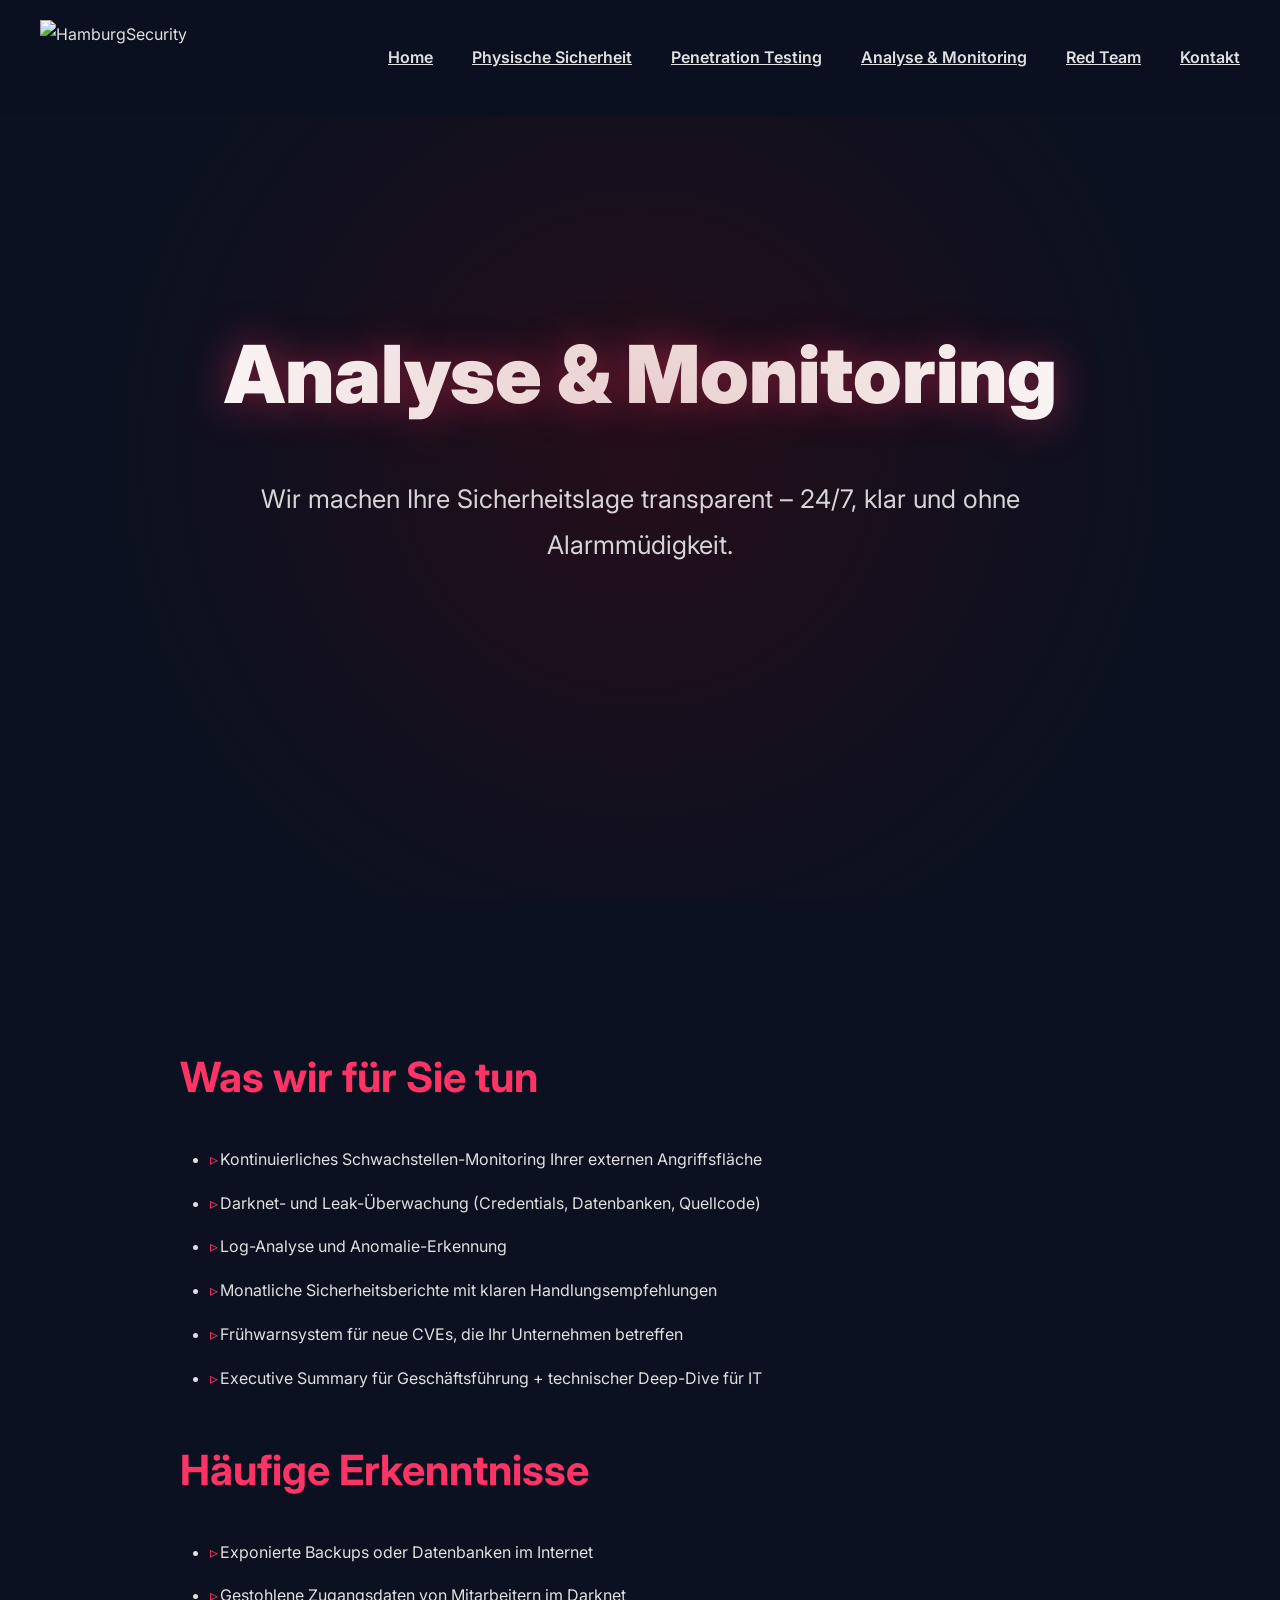
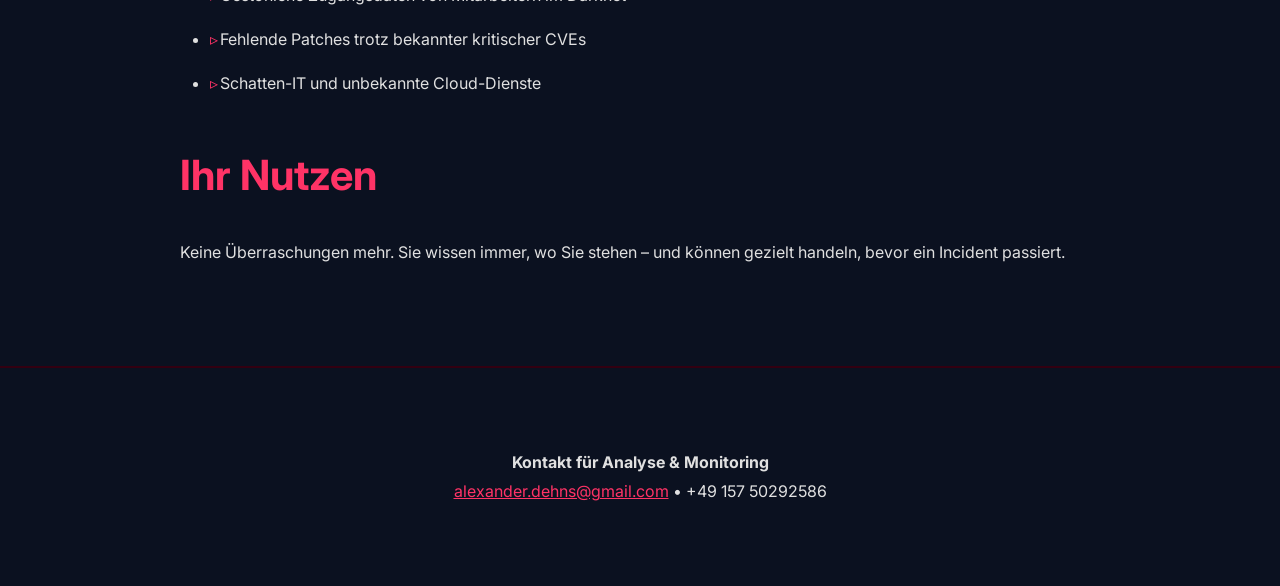
==== analyse-monitoring.html @ 7702d46d "Update and rename analyse.html to analyse-monitoring.html" ====
<!DOCTYPE html>
<html lang="de">
<head>
<meta charset="UTF-8">
<meta name="viewport" content="width=device-width, initial-scale=1.0">
<title>Analyse & Monitoring – HamburgSecurity</title>
<link rel="stylesheet" href="style.css">
<link href="https://fonts.googleapis.com/css2?family=Inter:wght@400;600;800;900&display=swap" rel="stylesheet">
</head>
<body>

<header>
    <img src="fertigsecurity.png" alt="HamburgSecurity">
    <nav>
        <a href="index.html">Home</a>
        <a href="physische-sicherheit.html">Physische Sicherheit</a>
        <a href="penetration-testing.html">Penetration Testing</a>
        <a href="analyse-monitoring.html">Analyse & Monitoring</a>
        <a href="red-team.html">Red Team</a>
        <a href="index.html#kontakt">Kontakt</a>
    </nav>
</header>

<section class="hero" style="background-image:url('https://images.unsplash.com/photo-1460925895917-afdab827c52f?q=80&w=2400&fm=jpg')">
    <div class="hero-content">
        <h1>Analyse & Monitoring</h1>
        <p>Wir machen Ihre Sicherheitslage transparent – 24/7, klar und ohne Alarmmüdigkeit.</p>
    </div>
</section>

<div class="content">
    <h2>Was wir für Sie tun</h2>
    <ul>
        <li>Kontinuierliches Schwachstellen-Monitoring Ihrer externen Angriffsfläche</li>
        <li>Darknet- und Leak-Überwachung (Credentials, Datenbanken, Quellcode)</li>
        <li>Log-Analyse und Anomalie-Erkennung</li>
        <li>Monatliche Sicherheitsberichte mit klaren Handlungsempfehlungen</li>
        <li>Frühwarnsystem für neue CVEs, die Ihr Unternehmen betreffen</li>
        <li>Executive Summary für Geschäftsführung + technischer Deep-Dive für IT</li>
    </ul>

    <h2>Häufige Erkenntnisse</h2>
    <ul>
        <li>Exponierte Backups oder Datenbanken im Internet</li>
        <li>Gestohlene Zugangsdaten von Mitarbeitern im Darknet</li>
        <li>Fehlende Patches trotz bekannter kritischer CVEs</li>
        <li>Schatten-IT und unbekannte Cloud-Dienste</li>
    </ul>

    <h2>Ihr Nutzen</h2>
    <p>Keine Überraschungen mehr. Sie wissen immer, wo Sie stehen – und können gezielt handeln, bevor ein Incident passiert.</p>
</div>

<footer>
    <p><strong>Kontakt für Analyse & Monitoring</strong><br>
    <a href="mailto:alexander.dehns@gmail.com">alexander.dehns@gmail.com</a> • +49 157 50292586</p>
</footer>

</body>
</html>
---- style.css ----
* {margin:0;padding:0;box-sizing:border-box;}
body {font-family:'Inter',sans-serif;background:#0b1120;color:#e0e0e0;line-height:1.8;}
header {
    position:fixed;top:0;width:100%;background:rgba(11,17,32,0.98);backdrop-filter:blur(15px);
    padding:20px 40px;display:flex;justify-content:space-between;align-items:center;z-index:1000;
    border-bottom:1px solid #330011;
}
header img {height:75px;}
nav a {color:#e0e0e0;margin-left:35px;font-weight:600;transition:0.3s;}
nav a:hover {color:#ff3366;}

.hero {
    height:100vh;background:linear-gradient(rgba(11,17,32,0.9),rgba(20,0,10,0.8)),url('https://images.unsplash.com/photo-1550751827-4bd374c3f58b?q=80&w=2400') center/cover no-repeat;
    display:flex;align-items:center;justify-content:center;text-align:center;position:relative;
}
.hero::before {content:"";position:absolute;inset:0;background:radial-gradient(circle at center,rgba(139,0,0,0.2),transparent 70%);}
.hero h1 {font-size:5rem;font-weight:900;color:#ffffff;text-shadow:0 0 40px rgba(255,51,102,0.5);}
.hero p {font-size:1.6rem;max-width:900px;margin:30px auto;opacity:0.95;}

.services {padding:120px 40px;background:#0f1525;}
.services h2 {text-align:center;font-size:3.2rem;margin-bottom:80px;color:#ff3366;}
.grid {display:grid;grid-template-columns:repeat(auto-fit,minmax(360px,1fr));gap:50px;max-width:1600px;margin:auto;}
.card {
    background:#161a2e;border-radius:20px;overflow:hidden;box-shadow:0 15px 40px rgba(0,0,0,0.8);transition:0.5s;
    border:1px solid #222233;
}
.card:hover {transform:translateY(-20px);box-shadow:0 30px 60px rgba(255,51,102,0.2);border-color:#ff3366;}
.card img {width:100%;height:280px;object-fit:cover;}
.card-body {padding:40px;text-align:center;}
.card h3 {font-size:2rem;margin-bottom:20px;color:#ff3366;}
.card p {opacity:0.9;font-size:1.1rem;}

.content {padding:100px 40px;max-width:1000px;margin:auto;}
.content h2 {font-size:2.6rem;margin:40px 0 25px;color:#ff3366;}
.content ul {padding-left:30px;margin:30px 0;}
.content ul li {margin:15px 0;position:relative;padding-left:10px;}
.content ul li::before {content:"▹";color:#ff3366;position:absolute;left:0;}

footer {background:#0b1120;padding:80px 40px;text-align:center;border-top:2px solid #330011;}
footer a {color:#ff3366;}

@media (max-width:992px) {
    .hero h1 {font-size:3.8rem;}
    header {padding:15px 20px;flex-direction:column;gap:20px;}
    nav a {margin:0 15px;}
    .grid {gap:40px;padding:0 20px;}
}
@media (max-width:576px) {
    .hero h1 {font-size:2.8rem;}
    .hero p {font-size:1.3rem;}
    .card-body {padding:30px;}
    .content {padding:60px 20px;}
}
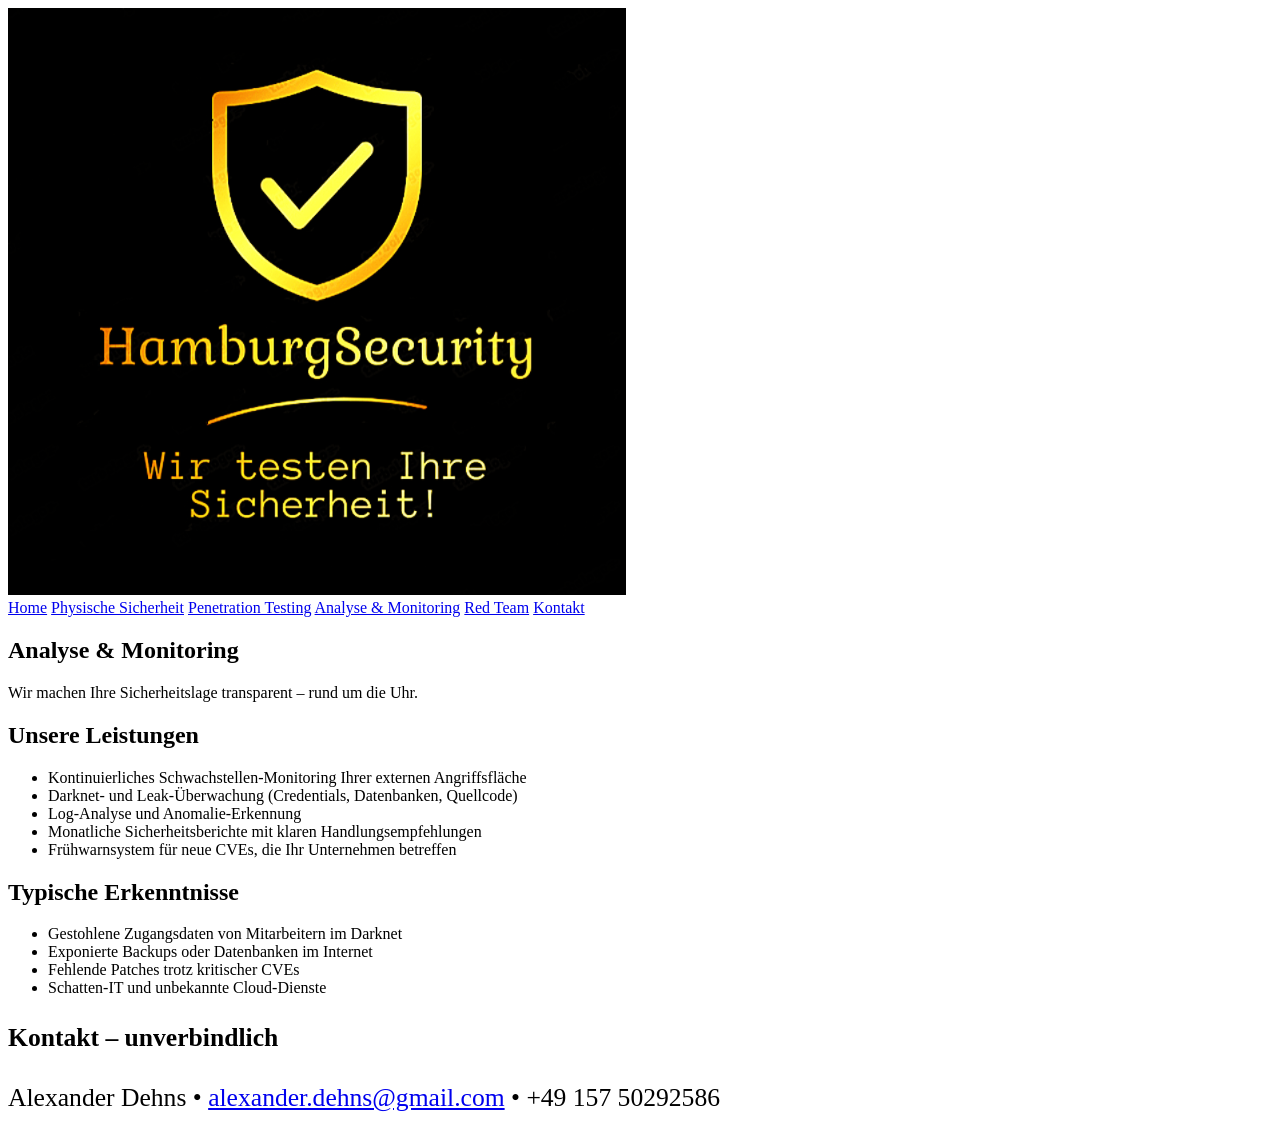
==== commit 7a8b996e: "Update analyse-monitoring.html" ====
--- a/analyse-monitoring.html
+++ b/analyse-monitoring.html
@@ -4,13 +4,13 @@
 <meta charset="UTF-8">
 <meta name="viewport" content="width=device-width, initial-scale=1.0">
 <title>Analyse & Monitoring – HamburgSecurity</title>
-<link rel="stylesheet" href="style.css">
 <link href="https://fonts.googleapis.com/css2?family=Inter:wght@400;600;800;900&display=swap" rel="stylesheet">
+<style>/* Gleicher CSS wie oben */</style>
 </head>
 <body>
 
 <header>
-    <img src="fertigsecurity.png" alt="HamburgSecurity">
+    <img src="logo.png" alt="HamburgSecurity">
     <nav>
         <a href="index.html">Home</a>
         <a href="physische-sicherheit.html">Physische Sicherheit</a>
@@ -21,39 +21,37 @@
     </nav>
 </header>
 
-<section class="hero" style="background-image:url('https://images.unsplash.com/photo-1460925895917-afdab827c52f?q=80&w=2400&fm=jpg')">
+<section class="hero" style="background-image:url('https://images.unsplash.com/photo-1460925895917-afdab827c52f?q=80&w=2400')">
     <div class="hero-content">
         <h1>Analyse & Monitoring</h1>
-        <p>Wir machen Ihre Sicherheitslage transparent – 24/7, klar und ohne Alarmmüdigkeit.</p>
+        <p>Wir machen Ihre Sicherheitslage transparent – rund um die Uhr.</p>
     </div>
 </section>
 
 <div class="content">
-    <h2>Was wir für Sie tun</h2>
+    <h2>Unsere Leistungen</h2>
     <ul>
         <li>Kontinuierliches Schwachstellen-Monitoring Ihrer externen Angriffsfläche</li>
         <li>Darknet- und Leak-Überwachung (Credentials, Datenbanken, Quellcode)</li>
         <li>Log-Analyse und Anomalie-Erkennung</li>
         <li>Monatliche Sicherheitsberichte mit klaren Handlungsempfehlungen</li>
         <li>Frühwarnsystem für neue CVEs, die Ihr Unternehmen betreffen</li>
-        <li>Executive Summary für Geschäftsführung + technischer Deep-Dive für IT</li>
     </ul>
 
-    <h2>Häufige Erkenntnisse</h2>
+    <h2>Typische Erkenntnisse</h2>
     <ul>
+        <li>Gestohlene Zugangsdaten von Mitarbeitern im Darknet</li>
         <li>Exponierte Backups oder Datenbanken im Internet</li>
-        <li>Gestohlene Zugangsdaten von Mitarbeitern im Darknet</li>
-        <li>Fehlende Patches trotz bekannter kritischer CVEs</li>
+        <li>Fehlende Patches trotz kritischer CVEs</li>
         <li>Schatten-IT und unbekannte Cloud-Dienste</li>
     </ul>
-
-    <h2>Ihr Nutzen</h2>
-    <p>Keine Überraschungen mehr. Sie wissen immer, wo Sie stehen – und können gezielt handeln, bevor ein Incident passiert.</p>
 </div>
 
 <footer>
-    <p><strong>Kontakt für Analyse & Monitoring</strong><br>
-    <a href="mailto:alexander.dehns@gmail.com">alexander.dehns@gmail.com</a> • +49 157 50292586</p>
+    <p style="font-size:1.6rem;">
+        <strong>Kontakt – unverbindlich</strong><br><br>
+        Alexander Dehns • <a href="mailto:alexander.dehns@gmail.com">alexander.dehns@gmail.com</a> • +49 157 50292586
+    </p>
 </footer>
 
 </body>
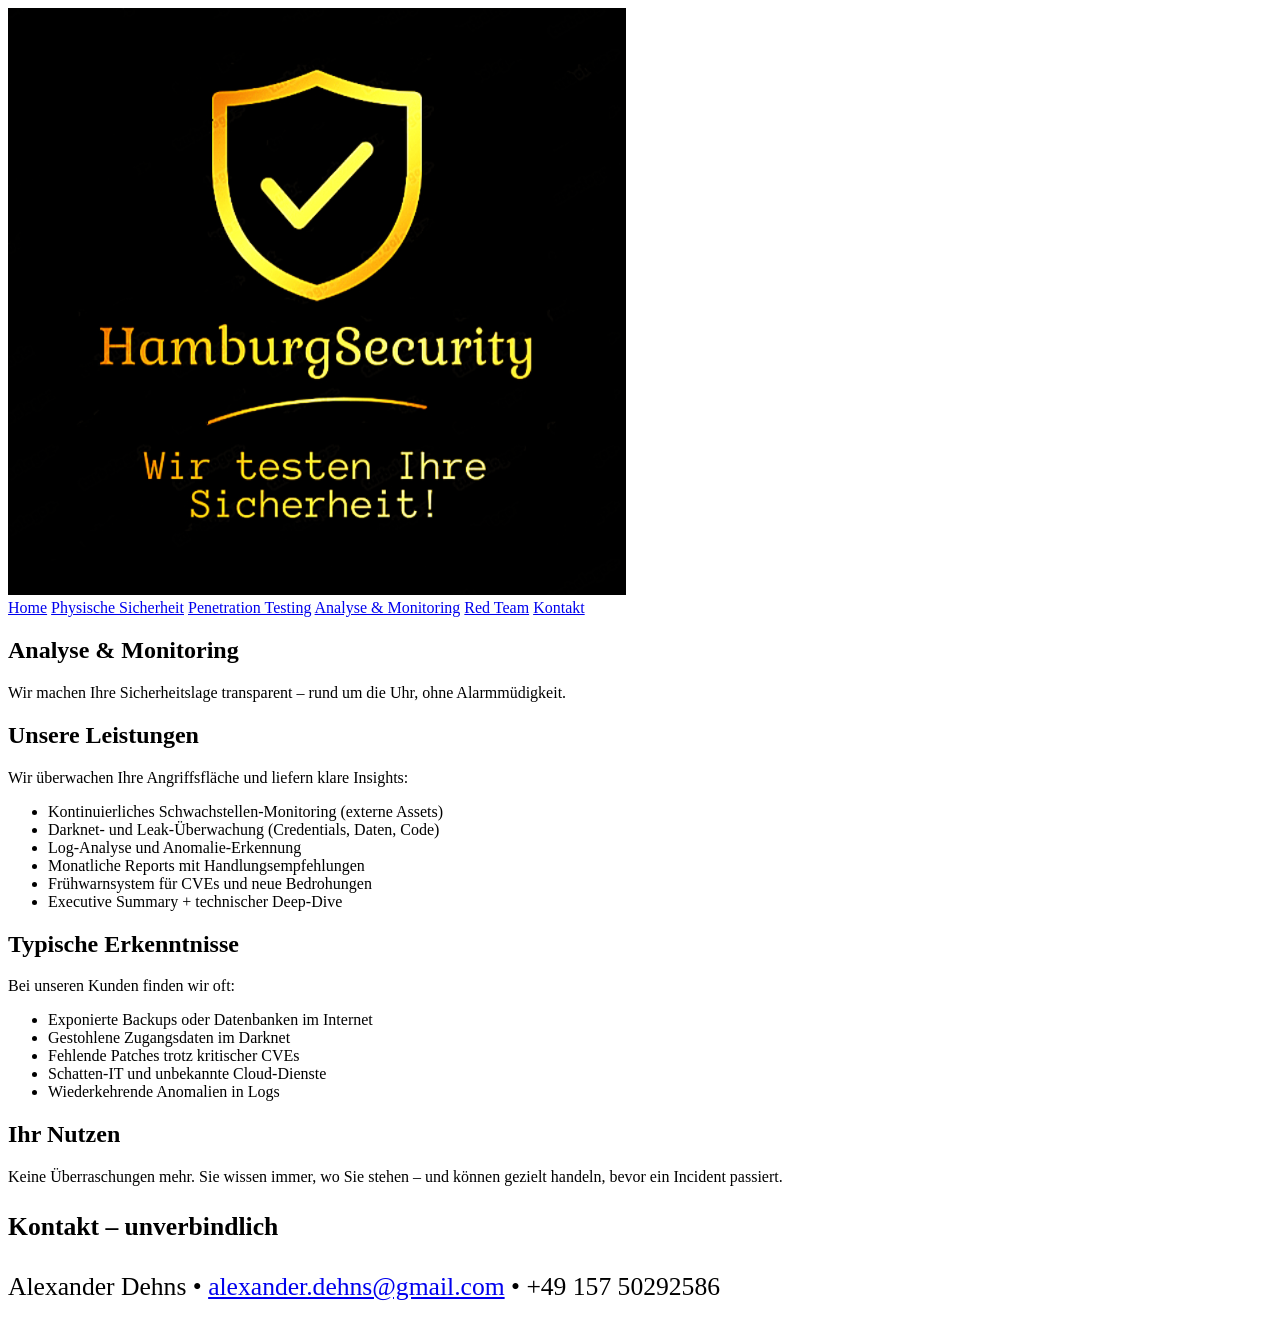
==== commit 7d798441: "Update analyse-monitoring.html" ====
--- a/analyse-monitoring.html
+++ b/analyse-monitoring.html
@@ -24,27 +24,34 @@
 <section class="hero" style="background-image:url('https://images.unsplash.com/photo-1460925895917-afdab827c52f?q=80&w=2400')">
     <div class="hero-content">
         <h1>Analyse & Monitoring</h1>
-        <p>Wir machen Ihre Sicherheitslage transparent – rund um die Uhr.</p>
+        <p>Wir machen Ihre Sicherheitslage transparent – rund um die Uhr, ohne Alarmmüdigkeit.</p>
     </div>
 </section>
 
 <div class="content">
     <h2>Unsere Leistungen</h2>
+    <p>Wir überwachen Ihre Angriffsfläche und liefern klare Insights:</p>
     <ul>
-        <li>Kontinuierliches Schwachstellen-Monitoring Ihrer externen Angriffsfläche</li>
-        <li>Darknet- und Leak-Überwachung (Credentials, Datenbanken, Quellcode)</li>
+        <li>Kontinuierliches Schwachstellen-Monitoring (externe Assets)</li>
+        <li>Darknet- und Leak-Überwachung (Credentials, Daten, Code)</li>
         <li>Log-Analyse und Anomalie-Erkennung</li>
-        <li>Monatliche Sicherheitsberichte mit klaren Handlungsempfehlungen</li>
-        <li>Frühwarnsystem für neue CVEs, die Ihr Unternehmen betreffen</li>
+        <li>Monatliche Reports mit Handlungsempfehlungen</li>
+        <li>Frühwarnsystem für CVEs und neue Bedrohungen</li>
+        <li>Executive Summary + technischer Deep-Dive</li>
     </ul>
 
     <h2>Typische Erkenntnisse</h2>
+    <p>Bei unseren Kunden finden wir oft:</p>
     <ul>
-        <li>Gestohlene Zugangsdaten von Mitarbeitern im Darknet</li>
         <li>Exponierte Backups oder Datenbanken im Internet</li>
+        <li>Gestohlene Zugangsdaten im Darknet</li>
         <li>Fehlende Patches trotz kritischer CVEs</li>
         <li>Schatten-IT und unbekannte Cloud-Dienste</li>
+        <li>Wiederkehrende Anomalien in Logs</li>
     </ul>
+
+    <h2>Ihr Nutzen</h2>
+    <p>Keine Überraschungen mehr. Sie wissen immer, wo Sie stehen – und können gezielt handeln, bevor ein Incident passiert.</p>
 </div>
 
 <footer>
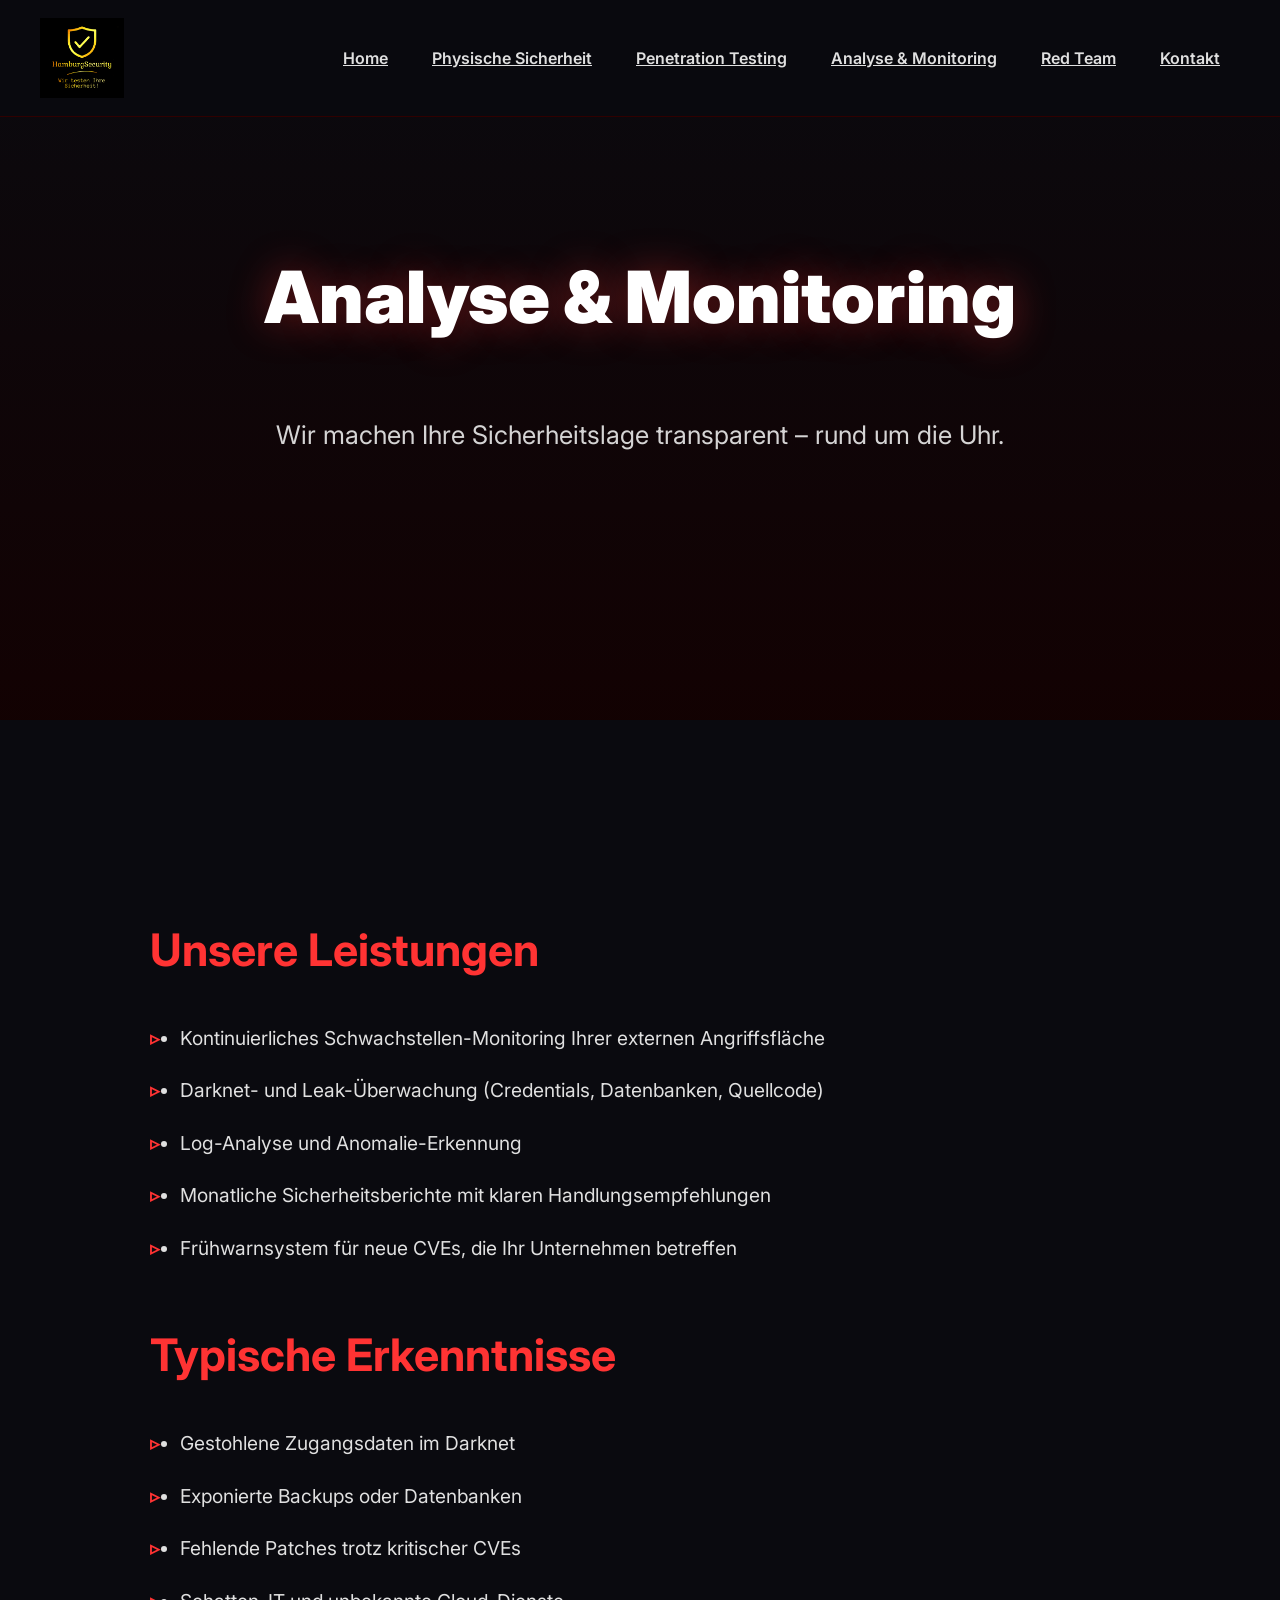
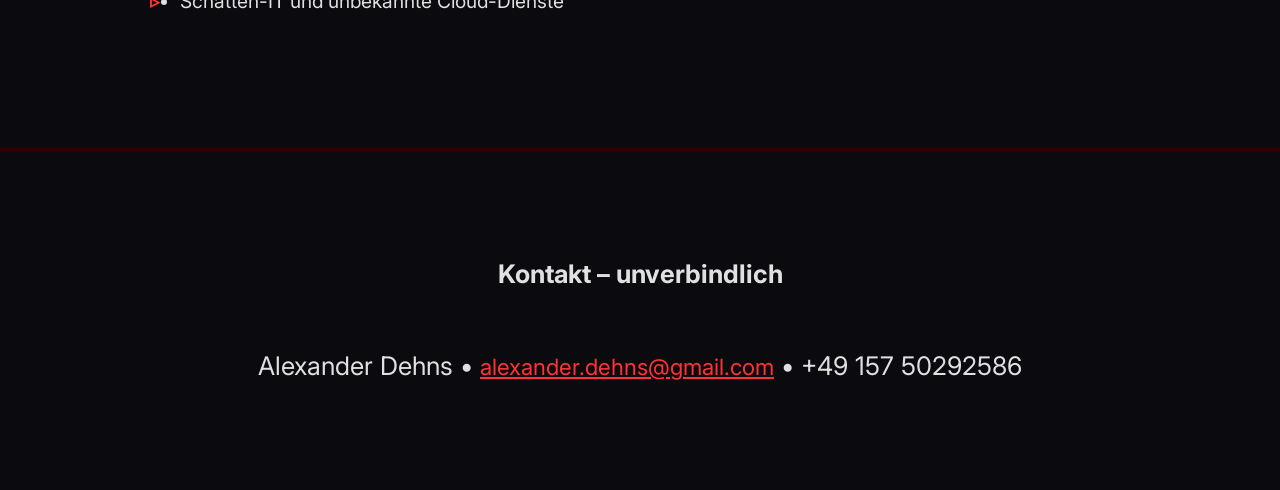
==== commit 91b3e63e: "Create analyse-monitoring.html" ====
--- a/analyse-monitoring.html
+++ b/analyse-monitoring.html
@@ -5,7 +5,31 @@
 <meta name="viewport" content="width=device-width, initial-scale=1.0">
 <title>Analyse & Monitoring – HamburgSecurity</title>
 <link href="https://fonts.googleapis.com/css2?family=Inter:wght@400;600;800;900&display=swap" rel="stylesheet">
-<style>/* Gleicher CSS wie oben */</style>
+<style>
+    *{margin:0;padding:0;box-sizing:border-box;}
+    body{font-family:'Inter',sans-serif;background:#0a0a0f;color:#e0e0e0;line-height:1.8;}
+    header{position:fixed;top:0;width:100%;background:rgba(10,10,15,0.98);backdrop-filter:blur(12px);
+        padding:18px 40px;display:flex;justify-content:flex-start;align-items:center;z-index:1000;
+        border-bottom:1px solid #300000;}
+    header img{height:80px;margin-right:auto;}
+    nav{margin-left:auto;}
+    nav a{color:#e0e0e0;margin:0 20px;font-weight:600;transition:0.3s;}
+    nav a:hover{color:#ff3333;}
+    .hero{height:80vh;background:linear-gradient(rgba(10,10,15,0.88),rgba(20,0,0,0.85)),
+        url('https://images.unsplash.com/photo-1460925895917-afdab827c52f?q=80&w=2400') center/cover no-repeat;
+        display:flex;flex-direction:column;align-items:center;justify-content:center;text-align:center;}
+    .hero h1{font-size:4.5rem;font-weight:900;color:#fff;margin-bottom:20px;text-shadow:0 0 40px rgba(255,51,51,0.4);}
+    .hero p{font-size:1.6rem;max-width:900px;margin:30px auto;opacity:0.95;}
+    .content{padding:140px 60px 100px;max-width:1100px;margin:auto;}
+    .content h2{font-size:2.8rem;margin:50px 0 30px;color:#ff3333;}
+    .content ul{padding-left:30px;margin:30px 0;}
+    .content ul li{margin:18px 0;font-size:1.2rem;position:relative;}
+    .content ul li::before{content:"▹";color:#ff3333;position:absolute;left:-30px;font-weight:bold;}
+    footer{background:#0a0a0f;padding:100px 40px;text-align:center;border-top:3px solid #300000;}
+    footer a{color:#ff3333;font-size:1.4rem;}
+    @media(max-width:992px){.hero h1{font-size:3.5rem;}.content{padding-top:100px;padding-left:20px;padding-right:20px;}}
+    @media(max-width:576px){.hero h1{font-size:2.8rem;}.content{padding:80px 20px;font-size:1rem;}}
+</style>
 </head>
 <body>
 
@@ -21,37 +45,27 @@
     </nav>
 </header>
 
-<section class="hero" style="background-image:url('https://images.unsplash.com/photo-1460925895917-afdab827c52f?q=80&w=2400')">
-    <div class="hero-content">
-        <h1>Analyse & Monitoring</h1>
-        <p>Wir machen Ihre Sicherheitslage transparent – rund um die Uhr, ohne Alarmmüdigkeit.</p>
-    </div>
+<section class="hero">
+    <h1>Analyse & Monitoring</h1>
+    <p>Wir machen Ihre Sicherheitslage transparent – rund um die Uhr.</p>
 </section>
 
 <div class="content">
     <h2>Unsere Leistungen</h2>
-    <p>Wir überwachen Ihre Angriffsfläche und liefern klare Insights:</p>
     <ul>
-        <li>Kontinuierliches Schwachstellen-Monitoring (externe Assets)</li>
-        <li>Darknet- und Leak-Überwachung (Credentials, Daten, Code)</li>
+        <li>Kontinuierliches Schwachstellen-Monitoring Ihrer externen Angriffsfläche</li>
+        <li>Darknet- und Leak-Überwachung (Credentials, Datenbanken, Quellcode)</li>
         <li>Log-Analyse und Anomalie-Erkennung</li>
-        <li>Monatliche Reports mit Handlungsempfehlungen</li>
-        <li>Frühwarnsystem für CVEs und neue Bedrohungen</li>
-        <li>Executive Summary + technischer Deep-Dive</li>
+        <li>Monatliche Sicherheitsberichte mit klaren Handlungsempfehlungen</li>
+        <li>Frühwarnsystem für neue CVEs, die Ihr Unternehmen betreffen</li>
     </ul>
-
     <h2>Typische Erkenntnisse</h2>
-    <p>Bei unseren Kunden finden wir oft:</p>
     <ul>
-        <li>Exponierte Backups oder Datenbanken im Internet</li>
         <li>Gestohlene Zugangsdaten im Darknet</li>
+        <li>Exponierte Backups oder Datenbanken</li>
         <li>Fehlende Patches trotz kritischer CVEs</li>
         <li>Schatten-IT und unbekannte Cloud-Dienste</li>
-        <li>Wiederkehrende Anomalien in Logs</li>
     </ul>
-
-    <h2>Ihr Nutzen</h2>
-    <p>Keine Überraschungen mehr. Sie wissen immer, wo Sie stehen – und können gezielt handeln, bevor ein Incident passiert.</p>
 </div>
 
 <footer>
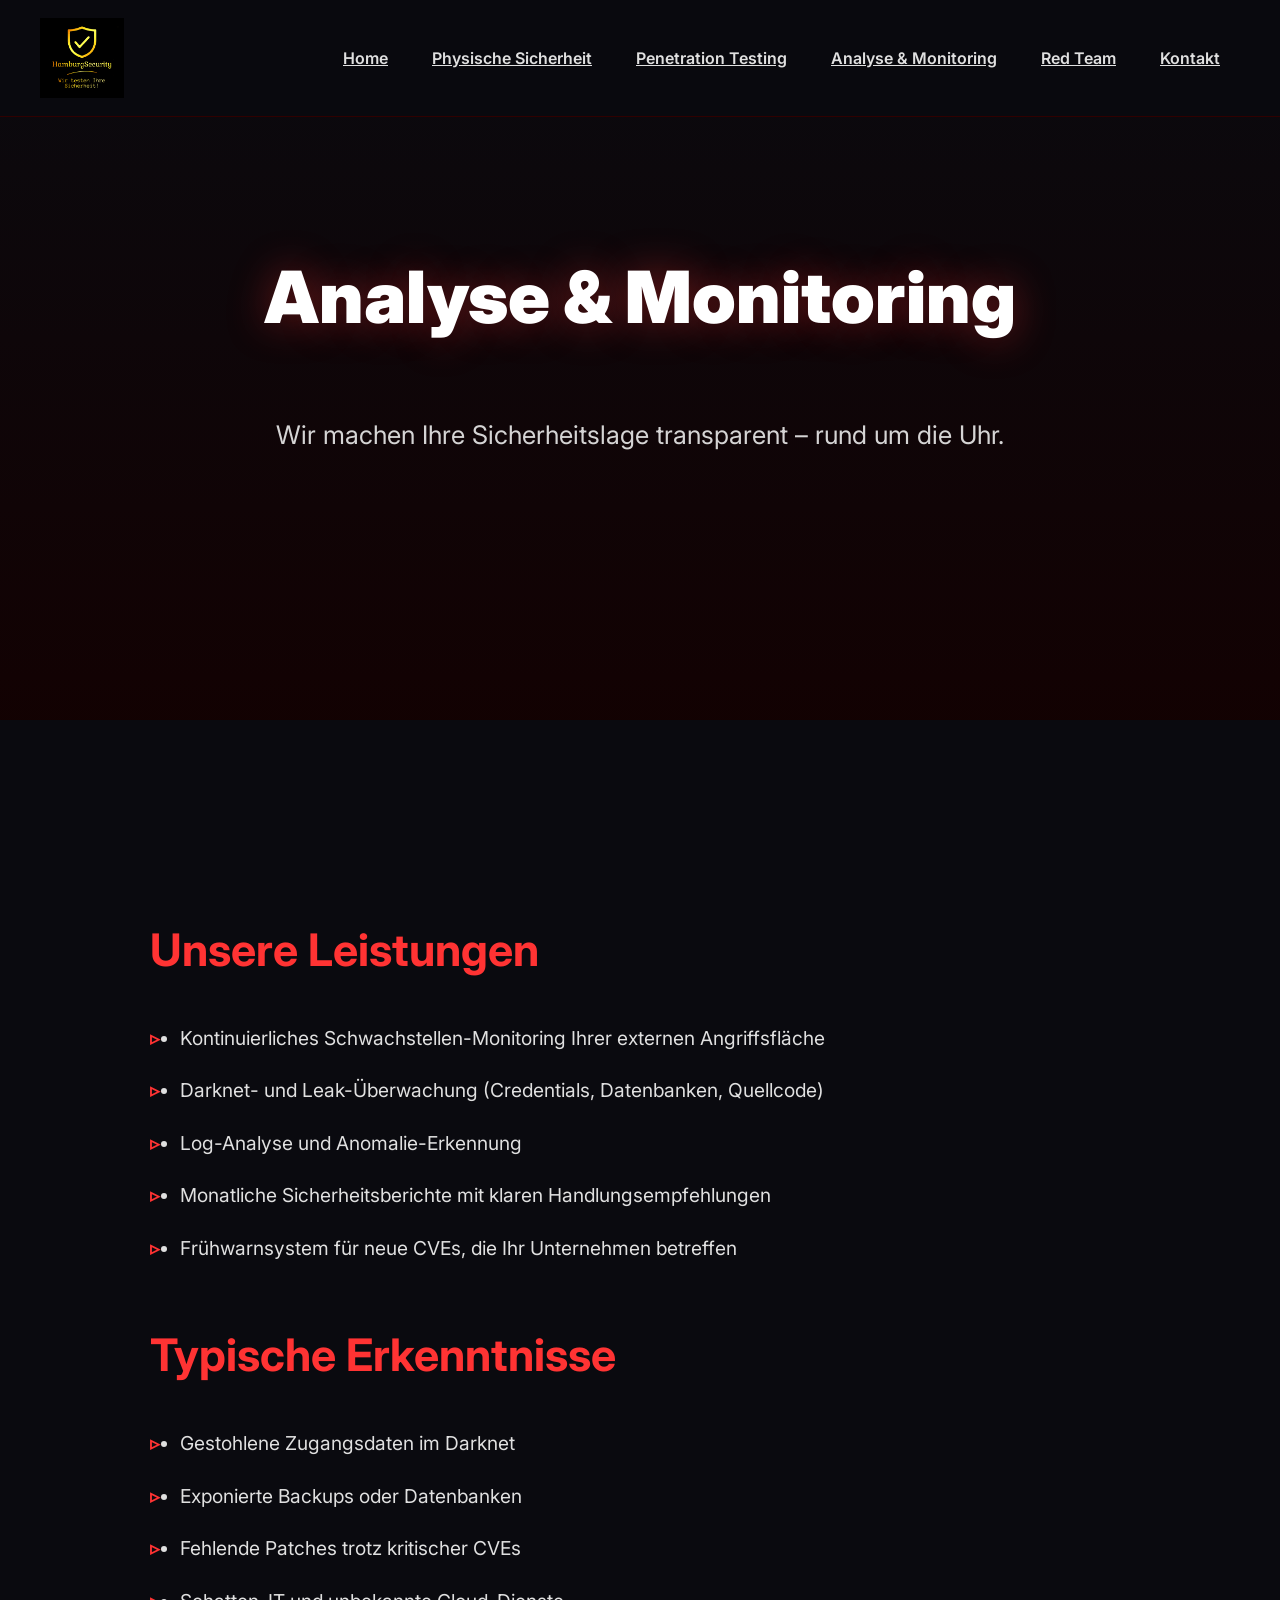
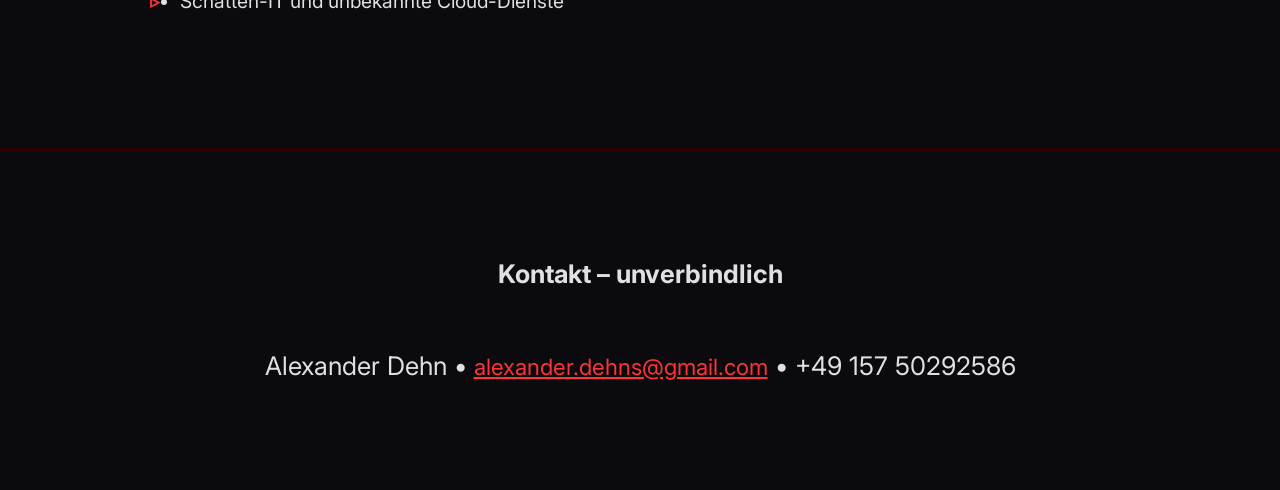
==== commit bf490dae: "Update analyse-monitoring.html" ====
--- a/analyse-monitoring.html
+++ b/analyse-monitoring.html
@@ -71,7 +71,7 @@
 <footer>
     <p style="font-size:1.6rem;">
         <strong>Kontakt – unverbindlich</strong><br><br>
-        Alexander Dehns • <a href="mailto:alexander.dehns@gmail.com">alexander.dehns@gmail.com</a> • +49 157 50292586
+        Alexander Dehn • <a href="mailto:alexander.dehns@gmail.com">alexander.dehns@gmail.com</a> • +49 157 50292586
     </p>
 </footer>
 
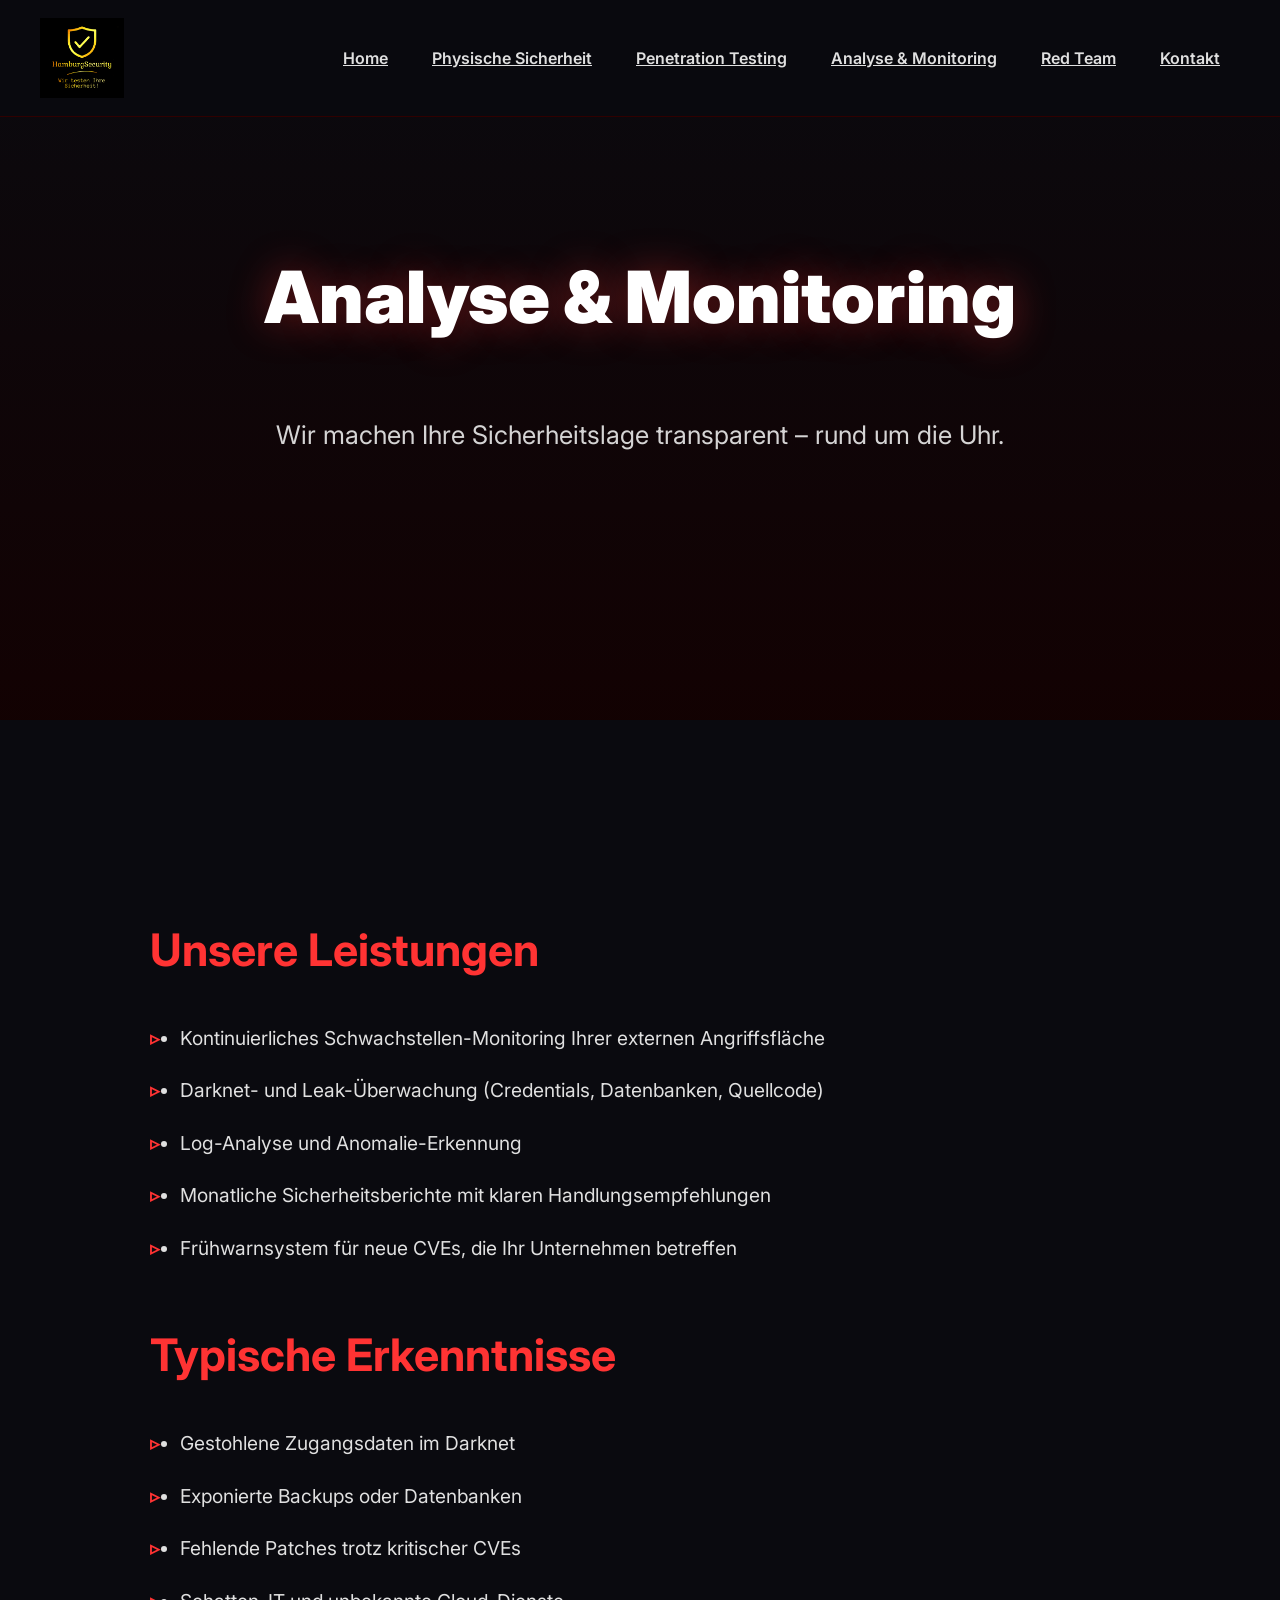
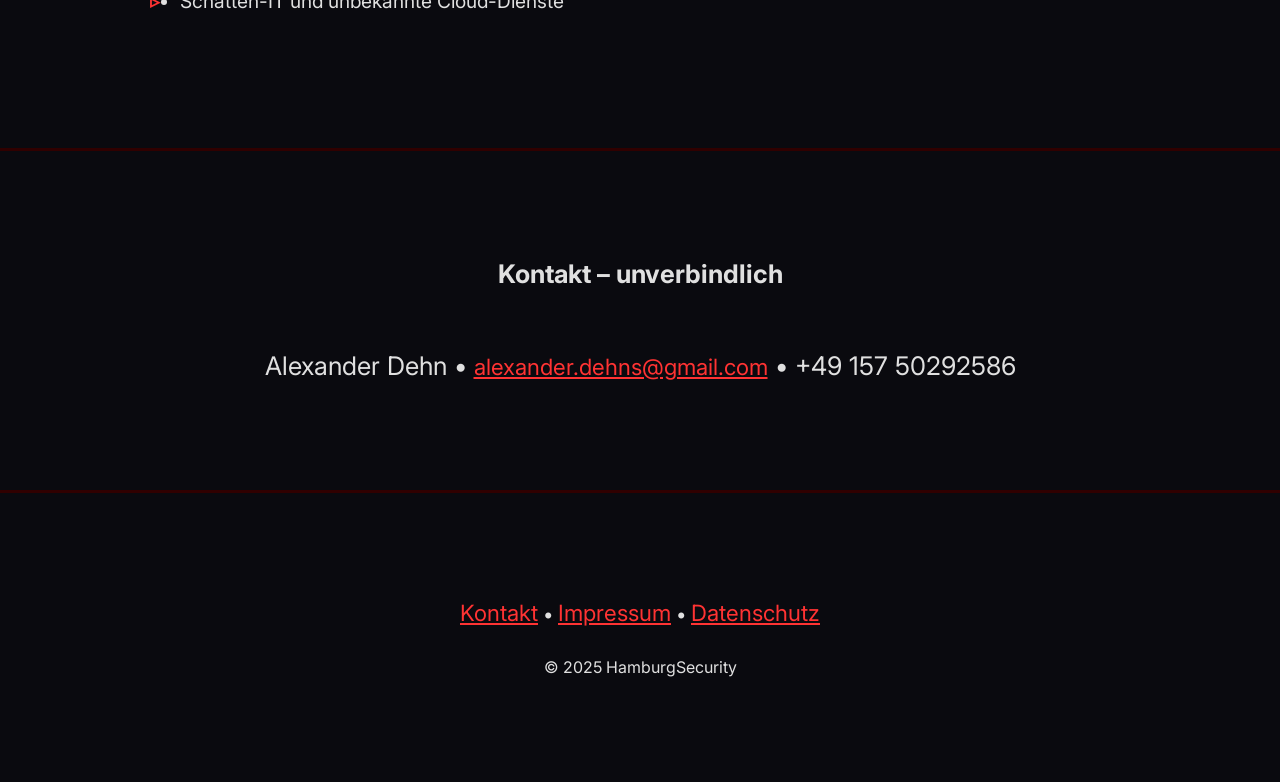
==== commit 0abf9c96: "Update analyse-monitoring.html" ====
--- a/analyse-monitoring.html
+++ b/analyse-monitoring.html
@@ -74,6 +74,20 @@
         Alexander Dehn • <a href="mailto:alexander.dehns@gmail.com">alexander.dehns@gmail.com</a> • +49 157 50292586
     </p>
 </footer>
+   <footer>
+    <p style="font-size:1.2rem;">
+        <a href="index.html#kontakt">Kontakt</a> • 
+        <a href="impressum.html">Impressum</a> • 
+        <a href="datenschutz.html">Datenschutz</a>
+    </p>
+    <p style="margin-top:20px;">© 2025 HamburgSecurity</p>
+</footer>
+   <!-- Versteckter SEO-Boost (Google liebt das, Besucher sehen nichts) -->
+<div style="position:absolute;left:-9999px;">
+    Red Team Hamburg, Penetration Testing Hamburg, physische Sicherheit Hamburg, 
+    Sicherheitsprüfung Hamburg, Ethical Hacking Hamburg, IT-Sicherheit Hamburg, 
+    Red Teaming Deutschland, Sicherheitsanalyse Hamburg
+</div>
 
 </body>
 </html>
